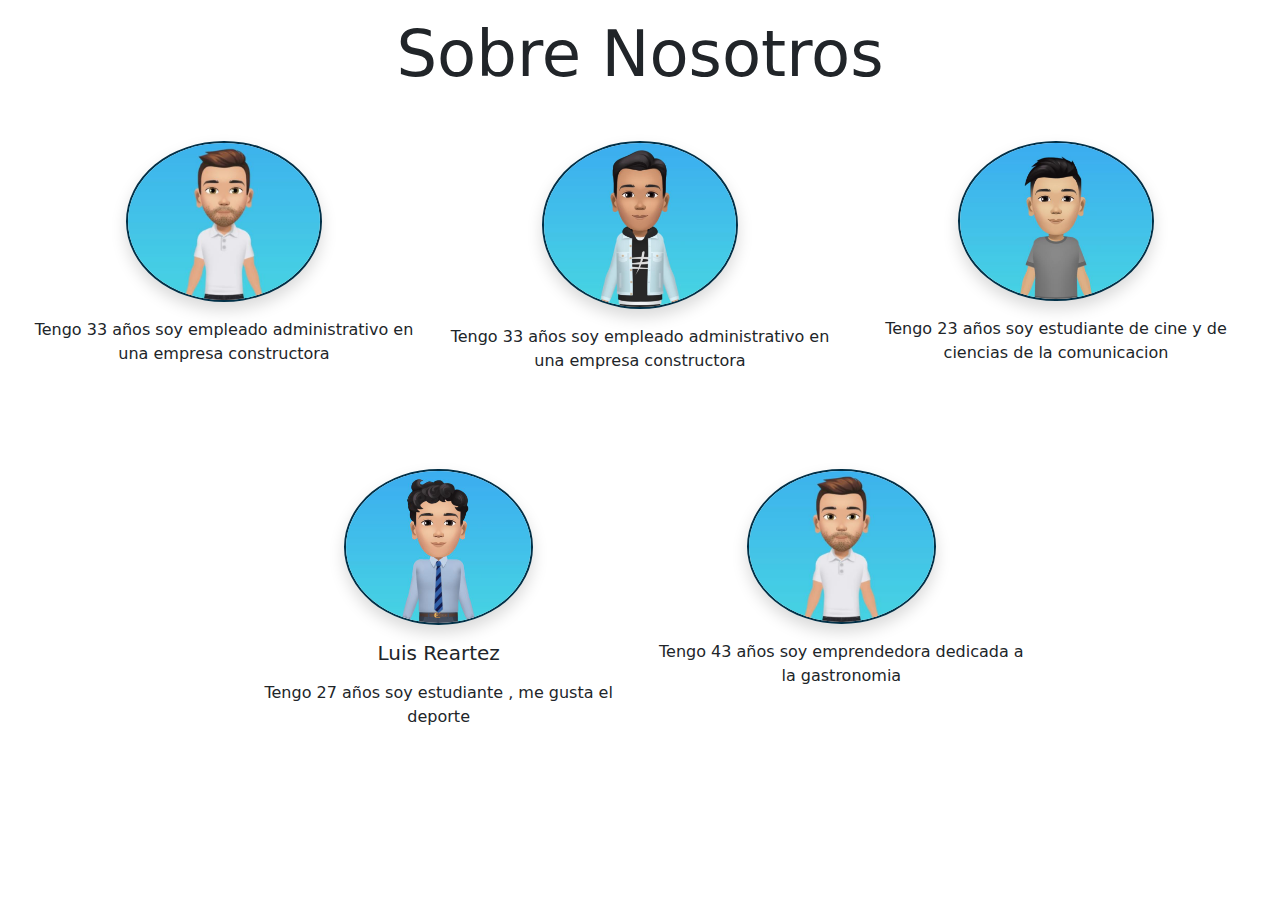
==== pages/sobreNosotros.html @ 0c13c58e "se agrego titulo y avatar de los miembros del equipo" ====
<!DOCTYPE html>
<html lang="es">
  <head>
    <meta charset="UTF-8" />
    <meta name="viewport" content="width=device-width, initial-scale=1.0" />
    <meta
      name="description"
      content="diseño de pagina sobre informacion de nosotros"
    />
    <meta name="keywords" content="imagenes,nombres,informacion" />
    <meta name="author" content="Luis Reartez" />
    <link
      href="https://cdn.jsdelivr.net/npm/bootstrap@5.3.3/dist/css/bootstrap.min.css"
      rel="stylesheet"
      integrity="sha384-QWTKZyjpPEjISv5WaRU9OFeRpok6YctnYmDr5pNlyT2bRjXh0JMhjY6hW+ALEwIH"
      crossorigin="anonymous"
    />
    <link rel="stylesheet" href="../css/style.css">
    <title>Sobre Nosotros</title>
  </head>
  <body>
    <main>
        <section>
            <h1 class="text-center p-3 display-3">Sobre Nosotros</h1>
        </section>
        <article class="contenedorImg row text-center m-3">
            <div class="col-md-4 col-sm-12 pt-3">
              <img class="imgCircular shadow" src="../img/avatar1.jpg" alt="presentacionAlan">
              <h5 class="text-center my-3"></h5>
              <p class="text-center">Tengo 33 años soy empleado administrativo en una empresa constructora</p>
            </div>
            <div class="col-md-4 col-sm-12 pt-3">
              <img class="imgCircular shadow" src="../img/Avatar2.jpg" alt="presentacionSantiago">
              <h5 class="text-center my-3"></h5>
              <p class="text-center ">Tengo 33 años soy empleado administrativo en una empresa constructora</p>
            </div>
            <div class="col-md-4 col-sm-12 pt-3">
              <img class="imgCircular shadow" src="../img/avatar3.jpg" alt="presentacionJulieta">
              <h5 class="text-center my-3"></h5>
              <p class="text-center">Tengo 23 años soy estudiante de cine y de ciencias de la comunicacion</p>
            </div>
          </article>
          <article class="row justify-content-center text-center p-5">
            <div class="col-md-4 col-sm-12 pt-3">
              <img class="imgCircular shadow" src="../img/avatar4.jpg" alt="presentacionLuis">
              <h5 class="text-center my-3">Luis Reartez</h5>
              <p class="text-center">Tengo 27 años soy estudiante , me gusta el deporte</p>
            </div>
            <div class="col-md-4 col-sm-12 pt-3">
              <img class="imgCircular shadow" src="../img/avatar1.jpg" alt="presentacionLuis">
              <h5 class="text-center my-3"></h5>
              <p class="text-center">Tengo 43 años soy emprendedora dedicada a la  gastronomia</p>
            </div>
          </article>
    </main>
    
  </body>
</html>
---- css/style.css ----
.imgCircular {
    border-radius: 50%;
    border: 2px solid #023047;
    width: 50%;
}
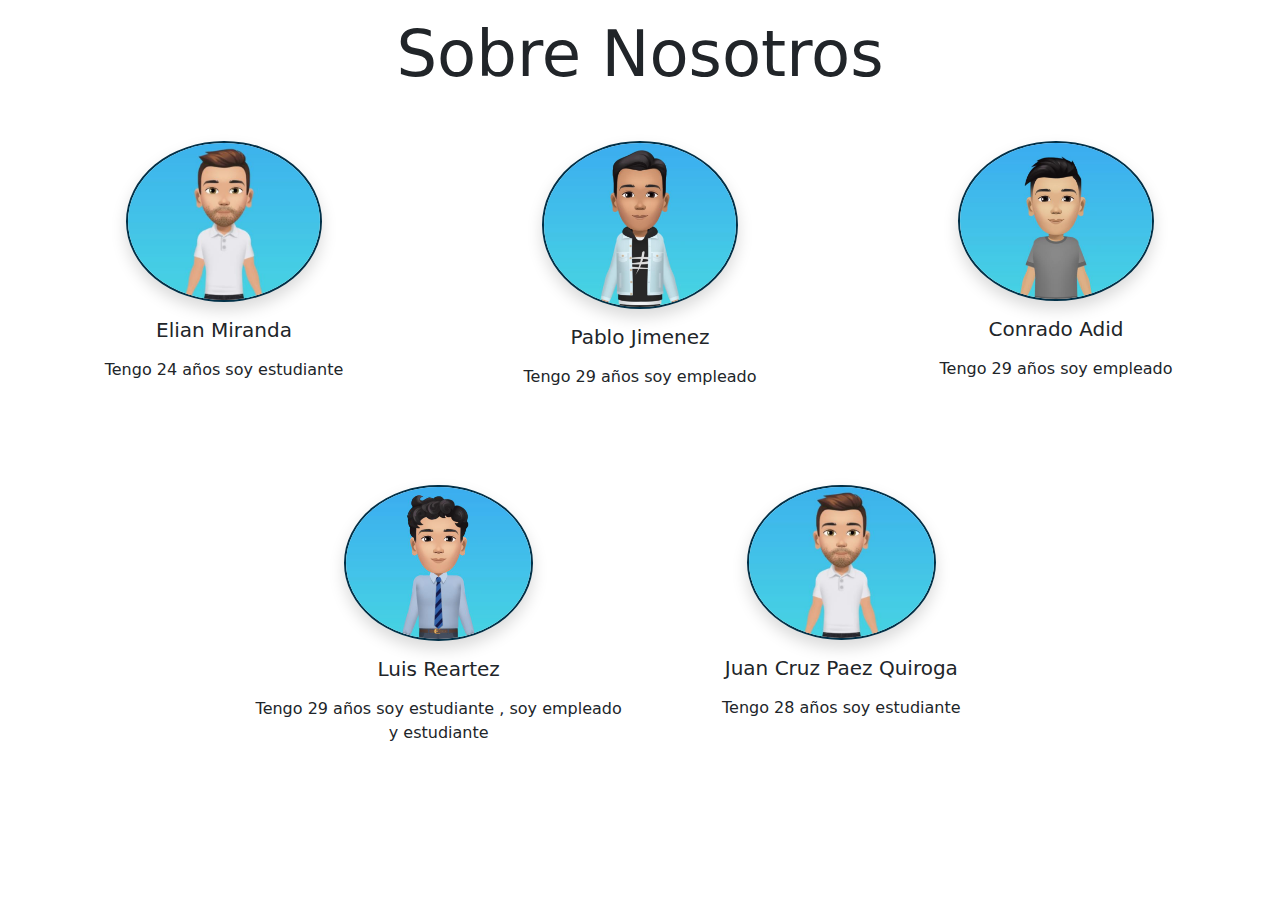
==== commit dafee202: "se agrego descripcion de los miembros del equipo" ====
--- a/pages/sobreNosotros.html
+++ b/pages/sobreNosotros.html
@@ -25,31 +25,31 @@
         </section>
         <article class="contenedorImg row text-center m-3">
             <div class="col-md-4 col-sm-12 pt-3">
-              <img class="imgCircular shadow" src="../img/avatar1.jpg" alt="presentacionAlan">
-              <h5 class="text-center my-3"></h5>
-              <p class="text-center">Tengo 33 años soy empleado administrativo en una empresa constructora</p>
+              <img class="imgCircular shadow" src="../img/avatar1.jpg" alt="presentacionElian">
+              <h5 class="text-center my-3">Elian Miranda</h5>
+              <p class="text-center">Tengo 24 años soy estudiante</p>
             </div>
             <div class="col-md-4 col-sm-12 pt-3">
-              <img class="imgCircular shadow" src="../img/Avatar2.jpg" alt="presentacionSantiago">
-              <h5 class="text-center my-3"></h5>
-              <p class="text-center ">Tengo 33 años soy empleado administrativo en una empresa constructora</p>
+              <img class="imgCircular shadow" src="../img/Avatar2.jpg" alt="presentacionPablo">
+              <h5 class="text-center my-3">Pablo Jimenez</h5>
+              <p class="text-center ">Tengo 29 años soy empleado </p>
             </div>
             <div class="col-md-4 col-sm-12 pt-3">
-              <img class="imgCircular shadow" src="../img/avatar3.jpg" alt="presentacionJulieta">
-              <h5 class="text-center my-3"></h5>
-              <p class="text-center">Tengo 23 años soy estudiante de cine y de ciencias de la comunicacion</p>
+              <img class="imgCircular shadow" src="../img/avatar3.jpg" alt="presentacionConrado">
+              <h5 class="text-center my-3">Conrado Adid</h5>
+              <p class="text-center">Tengo 29 años soy empleado</p>
             </div>
           </article>
           <article class="row justify-content-center text-center p-5">
             <div class="col-md-4 col-sm-12 pt-3">
               <img class="imgCircular shadow" src="../img/avatar4.jpg" alt="presentacionLuis">
               <h5 class="text-center my-3">Luis Reartez</h5>
-              <p class="text-center">Tengo 27 años soy estudiante , me gusta el deporte</p>
+              <p class="text-center">Tengo 29 años soy estudiante , soy empleado y estudiante</p>
             </div>
             <div class="col-md-4 col-sm-12 pt-3">
-              <img class="imgCircular shadow" src="../img/avatar1.jpg" alt="presentacionLuis">
-              <h5 class="text-center my-3"></h5>
-              <p class="text-center">Tengo 43 años soy emprendedora dedicada a la  gastronomia</p>
+              <img class="imgCircular shadow" src="../img/avatar1.jpg" alt="presentacionJuanCruz">
+              <h5 class="text-center my-3"> Juan Cruz Paez Quiroga</h5>
+              <p class="text-center">Tengo 28 años soy estudiante</p>
             </div>
           </article>
     </main>
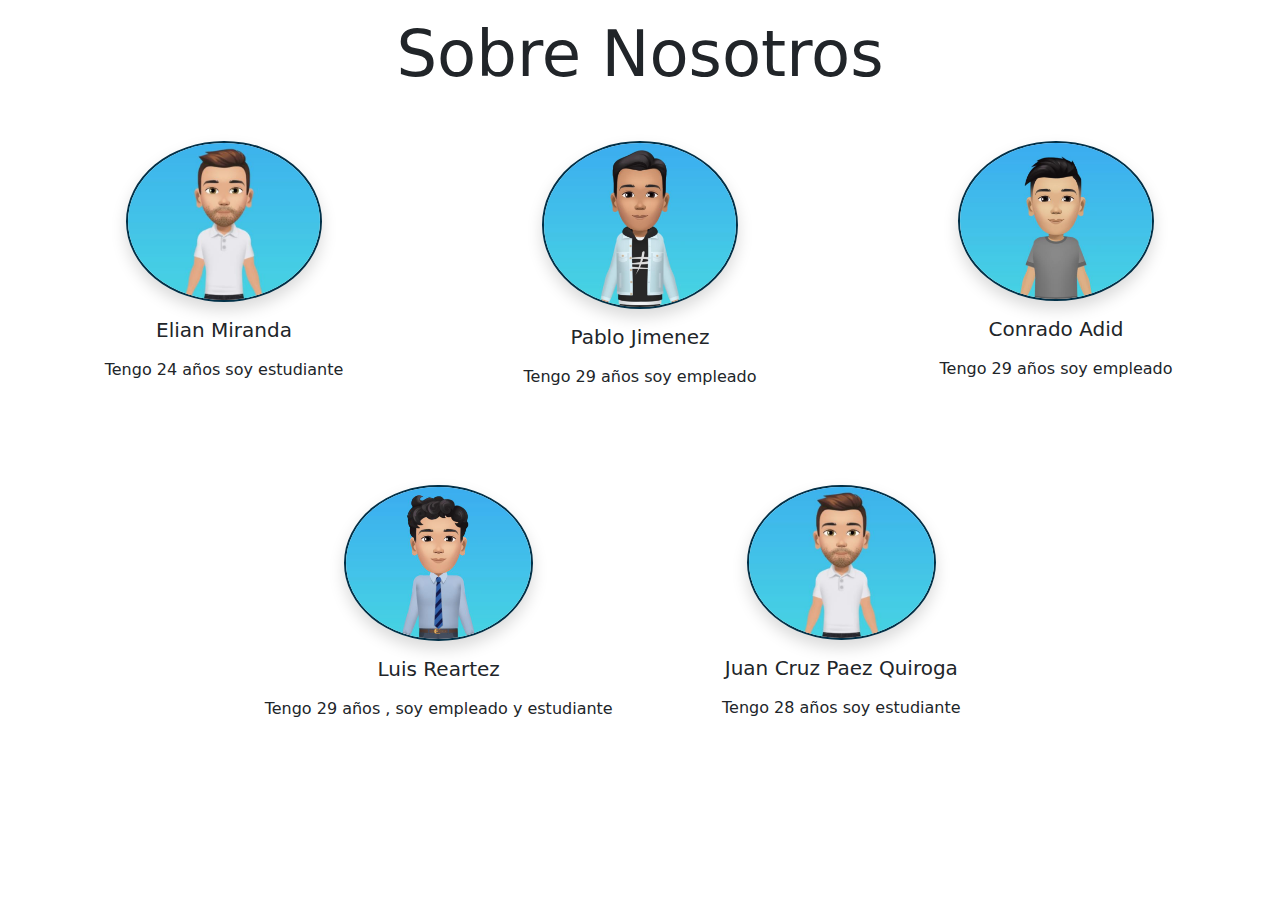
==== commit 6d040952: "se corrigio informacion de un avatar" ====
--- a/pages/sobreNosotros.html
+++ b/pages/sobreNosotros.html
@@ -44,7 +44,7 @@
             <div class="col-md-4 col-sm-12 pt-3">
               <img class="imgCircular shadow" src="../img/avatar4.jpg" alt="presentacionLuis">
               <h5 class="text-center my-3">Luis Reartez</h5>
-              <p class="text-center">Tengo 29 años soy estudiante , soy empleado y estudiante</p>
+              <p class="text-center">Tengo 29 años , soy empleado y estudiante</p>
             </div>
             <div class="col-md-4 col-sm-12 pt-3">
               <img class="imgCircular shadow" src="../img/avatar1.jpg" alt="presentacionJuanCruz">
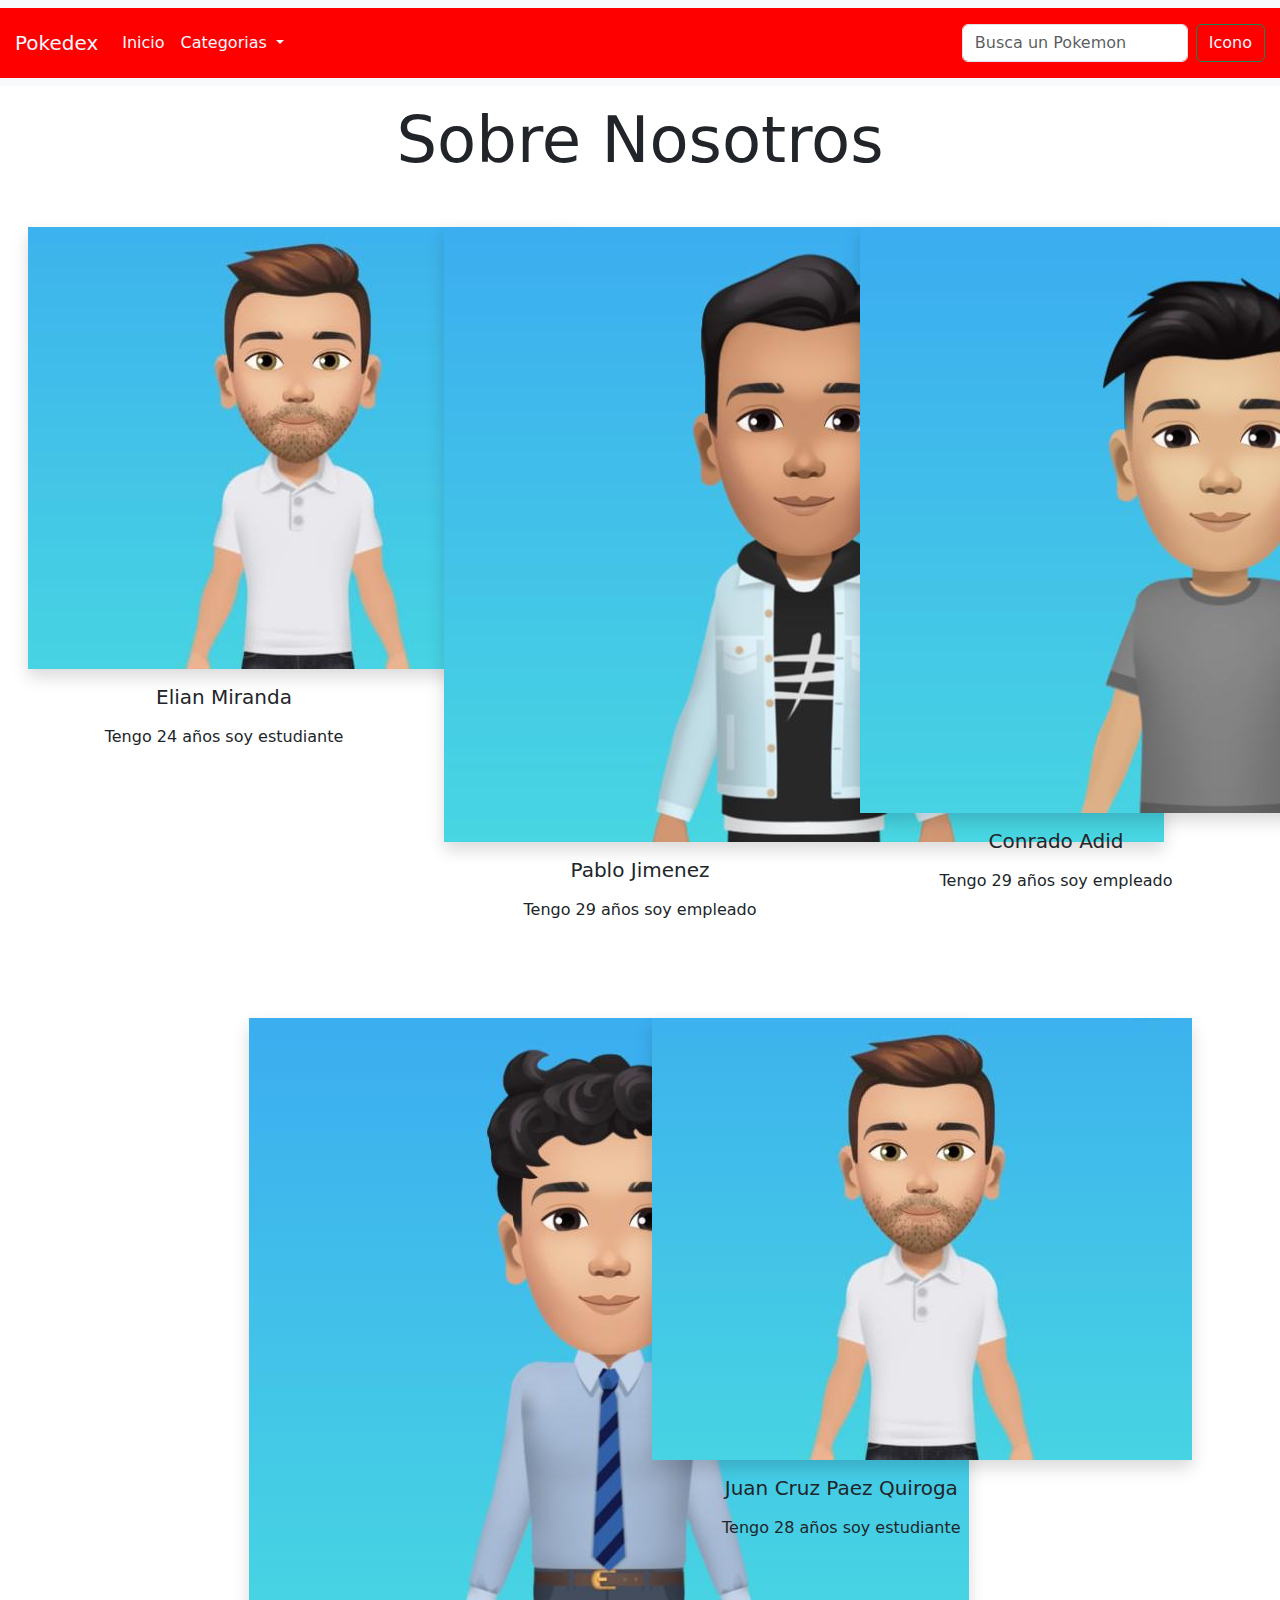
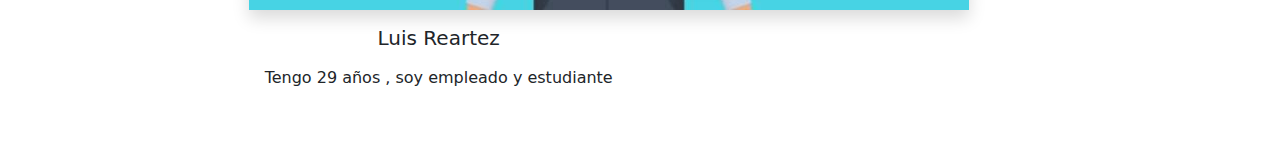
==== commit 69fa9c0d: "se agrego nav en la pagina sobre nosotros y squirtle" ====
--- a/pages/sobreNosotros.html
+++ b/pages/sobreNosotros.html
@@ -19,6 +19,38 @@
     <title>Sobre Nosotros</title>
   </head>
   <body>
+    <header>
+      <nav class="navbar navbar-expand-lg bg-body-tertiary">
+          <div class="container-fluid">
+            <a class="navbar-brand" href="../index.html">Pokedex</a>
+            <button class="navbar-toggler" type="button" data-bs-toggle="collapse" data-bs-target="#navbarSupportedContent" aria-controls="navbarSupportedContent" aria-expanded="false" aria-label="Toggle navigation">
+              <span class="navbar-toggler-icon"></span>
+            </button>
+            <div class="collapse navbar-collapse" id="navbarSupportedContent">
+              <ul class="navbar-nav me-auto mb-2 mb-lg-0">
+                <li class="nav-item">
+                  <a class="nav-link " aria-current="page" href="./index.html">Inicio</a>
+                </li>
+                <li class="nav-item dropdown">
+                  <a class="nav-link dropdown-toggle" href="#" role="button" data-bs-toggle="dropdown" aria-expanded="false">
+                    Categorias
+                  </a>
+                  <ul class="dropdown-menu">
+                    <li><a class="dropdown-item" href="./squirtle.html">Pokemones</a></li>
+                    <li><a class="dropdown-item" href="#">Detalles</a></li>
+                    <li><hr class="dropdown-divider"></li>
+                    <li><a class="dropdown-item active" href="#">Sobre Nosotros</a></li>
+                  </ul>
+                </li>
+              </ul>
+              <form class="d-flex" role="search">
+                <input class="form-control me-2" type="search" placeholder="Busca un Pokemon" aria-label="Search">
+                <button class="btn btn-outline-success" type="submit">Icono</button>
+              </form>
+            </div>
+          </div>
+        </nav>
+  </header>
     <main>
         <section>
             <h1 class="text-center p-3 display-3">Sobre Nosotros</h1>
--- a/css/style.css
+++ b/css/style.css
@@ -1,5 +1,65 @@
+ Index
+*{
+    margin: 0;
+}
+
+.carouselExampleIndicators{
+    margin: 0;
+}
+
+.container-fluid{
+    margin: 0px;
+    padding: 15px;
+    background-color: red;
+    color: aliceblue;
+}
+
+/*nav*/
+
+.navbar-brand{
+    color: aliceblue;
+}
+.nav-link{
+    color: aliceblue;
+}
+.navbarSupportedContent{
+    color: aliceblue;
+}
+
+.btn-outline-success{
+    color: aliceblue;
+}
+
+
+/*banner*/
+
+.carouselExampleIndicators {
+    background-size: cover;
+    height: 350px;
+    
+}
+
+
+/*footer*/
+
+.grupo-2{
+    background-color: #2c3135;
+    padding: 15px 10px;
+    text-align: center;
+    color: #fff;
+}
+.grupo-2 small{
+    font-size: 15px;
+  
+ detalle_pokemon
+{*
+    margin: 0px;
+    padding: 0px;
+}
 .imgCircular {
     border-radius: 50%;
     border: 2px solid #023047;
     width: 50%;
+
+dev
 }